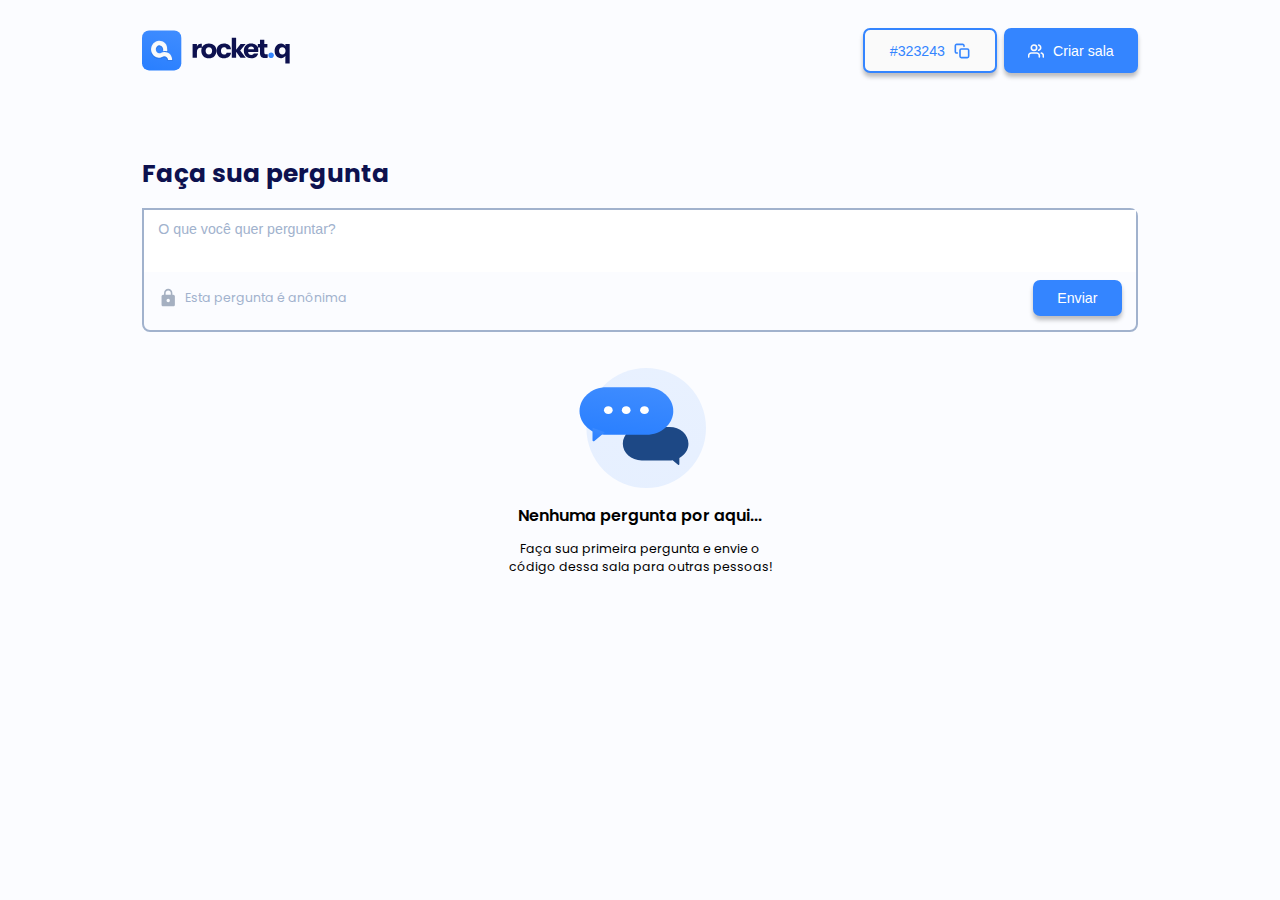
==== room.html @ 060bdb79 "First Commit" ====
<!DOCTYPE html>
<html lang="pt-bt">

<head>
    <meta charset="UTF-8">
    <meta http-equiv="X-UA-Compatible" content="IE=edge">
    <meta name="viewport" content="width=device-width, initial-scale=1.0">

    <!--FONTS-->
    <link rel="preconnect" href="https://fonts.googleapis.com">
    <link rel="preconnect" href="https://fonts.gstatic.com" crossorigin>
    <link href="https://fonts.googleapis.com/css2?family=Poppins:wght@300;400;500;600;700;800;900&display=swap"
        rel="stylesheet">
    <!--/FONTS-->
    <!--CSS-->
    <link rel="stylesheet" href="styles/styles.css">
    <title>Roquet.q-Index</title>
</head>

<body>

    <header class="header-room">
        <div class="container">
            <img src="./assets/img/logo.svg" alt="Logotipo Roquet">

            <div class="button-area">
                <button id="" class="button btn-white">
                    <span id="number-room">#323243</span>
                    <img src="./assets/img/copy.svg" alt="Numero da Sala">
                </button>
                <button href="room.html" class="button btn-blue">
                    <img src="./assets/img/usersW.svg" alt="Criar sala">
                    Criar sala
                </button>
            </div>
        </div>
    </header>
    <main class="main-room">
        <div class="container">
            <section class="questionArea">
                <form action="">
                    <label for="question-text" class="title">Faça sua pergunta</label>
                    <div class="question-box">
                        <textarea name="question-text" id="question-text" style="resize: none;"
                        placeholder="O que você quer perguntar?"></textarea>
                        <div class="question-box-description">
                            <span>
                                <img src="./assets/img/lock_black_24dp.svg" alt="Icone de Cadeado">
                                Esta pergunta é anônima
                            </span>

                            <button class="button btn-blue">Enviar</button>
                        </div>
                    </div>
                </form>
            </section>

            <section class="notQuestion">
                <img src="./assets/img/notQuestion.svg" alt="Não há">
                <h2>
                    Nenhuma pergunta por aqui...
                </h2>
                <p>
                    Faça sua primeira pergunta e envie o código dessa sala para outras pessoas!
                </p>
            </section>
        </div>
    </main>

</body>

</html>
---- styles/styles.css ----
* {
  margin: 0;
  padding: 0;
  box-sizing: border-box;
}

:root {
  --blue: #3485ff;
  --blue-hover: #5699ff;
  --light-blue: #e0ecff;
  --linear: linear-gradient(
    195.96deg,
    #5498ff -122.01%,
    #428eff -8.36%,
    #297fff 98.4%
  );
  --black: #0d114f;
  --white: #fafafa;
  --red: #e83f5b;
  --red-hover: #ea4b65;
  --bg: #fbfcff;
  --overlay: #040911;
  --icons: #a5b0c1;
  --grey: #4d5e77;
  --grey-hover: #8794a7;
  --grey-blue: #a1b2cd;
  --grey-medium: #d3d9e2;
  --grey-light: #e5eaf1;
}

html {
  font-size: 62.5%;
}
html body {
  height: 100vh;
  background-color: var(--bg);
  font-family: "Poppins", sans-serif;
  position: relative;
  overflow: hidden;
}
html body .grid {
  display: grid;
}
html body a {
  text-decoration: none;
}
html body header {
  padding: 3.5rem 16rem;
  display: flex;
  justify-content: space-between;
}
html body header img {
  width: 16.7rem;
}
html body header.header-room {
  padding: 3.2rem 0;
  margin: 0;
}
html body header.header-room .container {
  width: 100%;
  margin: 0 16rem;
  display: flex;
  justify-content: space-between;
}
html body header.header-room .container .button-area {
  display: flex;
  gap: 0.8rem;
}
html body header.header-room .container .button-area button {
  min-width: 134px;
  padding: 11px 16px 11px 16px;
}
html body header.header-room .container .button-area button img {
  width: 1.8rem;
}
html body #bg {
  width: 50vw;
  max-width: 580px;
  height: 100vh;
  position: absolute;
}
html body #bg img {
  width: 100%;
}
html body .balls {
  position: absolute;
  width: 100%;
  height: 100%;
  top: 0;
  display: grid;
  justify-content: flex-end;
}
html body .balls .ball {
  -webkit-clip-path: circle(50% at 50% 50%);
          clip-path: circle(50% at 50% 50%);
  background-color: var(--light-blue);
  position: absolute;
}
html body .balls .ball.top {
  width: 63.35rem;
  height: 63.35rem;
  right: -44rem;
  top: -385px;
}
html body .balls .ball.bottom {
  width: 22.12rem;
  height: 22.12rem;
  right: 5.6rem;
  bottom: -14.8rem;
}
html body .button {
  width: 100%;
  height: 5rem;
  box-shadow: 0px 4px 4px rgba(0, 0, 0, 0.25);
  border-radius: 0.8rem;
  font-size: 1.6rem;
  display: flex;
  justify-content: center;
  align-items: center;
  gap: 1rem;
  cursor: pointer;
}
html body .button.btn-blue {
  background-color: var(--blue);
  color: white;
  border: none;
  transition: 0.4s background;
}
html body .button.btn-blue:hover {
  background-color: var(--blue-hover);
}
html body .button.btn-white {
  background-color: var(--white);
  color: var(--blue);
  border: 2px solid var(--blue);
}
html body main {
  width: 100%;
  position: relative;
  display: flex;
  justify-content: flex-end;
}
html body main .container {
  width: 100%;
  max-width: 36.3rem;
  margin-right: 24.6rem;
  gap: 4rem;
}
html body main .container .separator {
  display: flex;
  align-items: center;
  gap: 1.345rem;
}
html body main .container .separator span {
  font-size: 1.6rem;
  color: var(--grey-blue);
}
html body main .container .separator .line {
  width: 100%;
  height: 2px;
  background-color: var(--light-blue);
}
html body main .container section {
  gap: 2.4rem;
}
html body main .container section .title {
  font-size: 2.8rem;
  font-weight: 700;
  color: var(--black);
}
html body main .container section form {
  display: flex;
  flex-direction: column;
  gap: 1.8rem;
}
html body main .container section input {
  width: 100%;
  height: 4.8rem;
  border: 2px solid var(--grey-blue);
  border-radius: 0.8rem;
  color: var(--grey-blue);
  padding-left: 1.6rem;
  font-size: 1.6rem;
}
html body main.create-room {
  transform: translateY(60%);
}
html body main.main-room {
  justify-content: start;
  width: 100%;
}
html body main.main-room .container {
  margin: 0 16rem;
  max-width: none;
  width: 100%;
  display: flex;
  flex-direction: column;
}
html body main.main-room .container section.questionArea {
  font-size: 1.4rem;
}
html body main.main-room .container section.questionArea form .question-box {
  border: 2px solid var(--grey-blue);
  border-radius: 0px 8px 8px 8px;
  width: 100%;
  min-height: 14rem;
  color: var(--grey-blue);
}
html body main.main-room .container section.questionArea form .question-box textarea {
  width: 100%;
  min-height: 7rem;
  border: none;
  padding: 1.2rem 1.6rem;
  outline: none;
  font-size: 1.6rem;
  font-family: "Open Sans", sans-serif;
  color: var(--grey-blue);
}
html body main.main-room .container section.questionArea form .question-box textarea::-moz-placeholder {
  color: var(--grey-blue);
}
html body main.main-room .container section.questionArea form .question-box textarea:-ms-input-placeholder {
  color: var(--grey-blue);
}
html body main.main-room .container section.questionArea form .question-box textarea::placeholder {
  color: var(--grey-blue);
}
html body main.main-room .container section.questionArea form .question-box .question-box-description {
  display: flex;
  width: 100%;
  height: 30%;
  align-items: center;
  justify-content: space-between;
  padding: 0 1.6rem;
}
html body main.main-room .container section.questionArea form .question-box .question-box-description span {
  display: flex;
  align-items: center;
  gap: 0.6rem;
  padding: 1.2rem 0;
}
html body main.main-room .container section.questionArea form .question-box .question-box-description .button {
  width: 10rem;
  height: 4rem;
}
html body main.main-room .container section.notQuestion {
  align-self: center;
  text-align: center;
  max-width: 277px;
}
html body main.main-room .container section.notQuestion img {
  width: 14.9rem;
}
html body main.main-room .container section.notQuestion h2 {
  padding: 1.3rem 0;
  font-size: 1.8rem;
  font-weight: 600;
}
html body main.main-room .container section.notQuestion p {
  font-size: 1.4rem;
  font-weight: 400;
}

@media (max-width: 1366px) {
  html {
    font-size: 55.5%;
  }
}
@media (min-width: 1367px) {
  main {
    top: 10vh;
  }

  html body #bg {
    max-width: 780px;
  }
}
@media (min-width: 960px) {
  html body main.main-room {
    top: 6vh;
  }
}
@media (max-width: 960px) {
  main {
    top: 5vh;
  }

  #bg {
    display: none;
  }

  html body main {
    justify-content: center;
  }

  html body main .container {
    margin-right: 0;
  }

  html body header.header-room .container {
    margin: 0px 10rem;
  }

  html body main.main-room .container {
    margin: 0 10rem;
  }
}
@media (max-width: 660px) {
  html {
    font-size: 45%;
  }

  html body header.header-room .container {
    margin: 0px 5rem;
    flex-direction: column;
    align-items: center;
    gap: 30px;
  }

  html body main.main-room .container {
    margin: 0 5rem;
  }
}
@media (max-width: 420px) {
  html body header.header-room .container {
    margin: 0px 0rem;
  }
}/*# sourceMappingURL=styles.css.map */
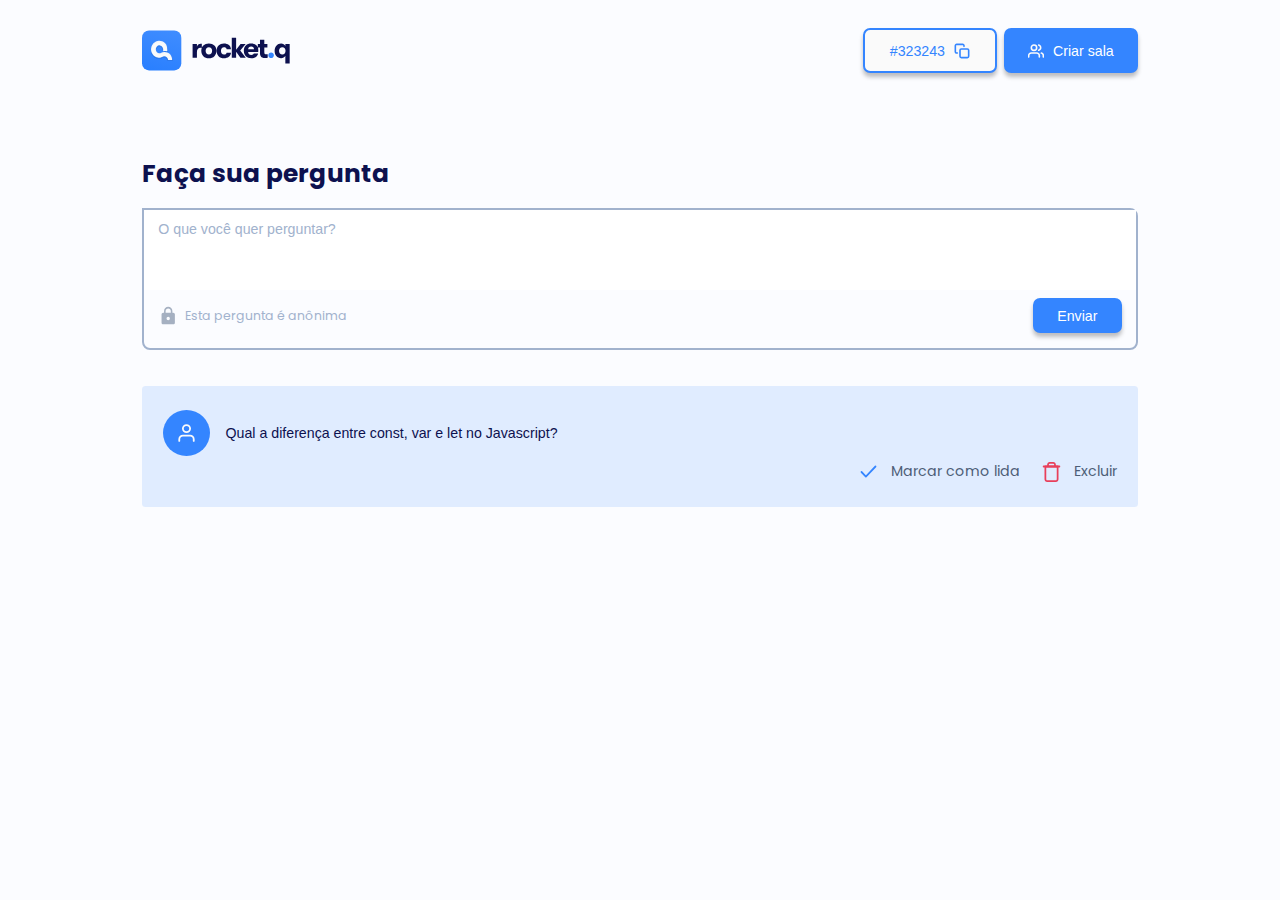
==== commit f104dbbc: "Question Box Add" ====
--- a/room.html
+++ b/room.html
@@ -42,7 +42,7 @@
                     <label for="question-text" class="title">Faça sua pergunta</label>
                     <div class="question-box">
                         <textarea name="question-text" id="question-text" style="resize: none;"
-                        placeholder="O que você quer perguntar?"></textarea>
+                            placeholder="O que você quer perguntar?"></textarea>
                         <div class="question-box-description">
                             <span>
                                 <img src="./assets/img/lock_black_24dp.svg" alt="Icone de Cadeado">
@@ -55,7 +55,7 @@
                 </form>
             </section>
 
-            <section class="notQuestion">
+            <section class="notQuestion isQuestion">
                 <img src="./assets/img/notQuestion.svg" alt="Não há">
                 <h2>
                     Nenhuma pergunta por aqui...
@@ -64,6 +64,20 @@
                     Faça sua primeira pergunta e envie o código dessa sala para outras pessoas!
                 </p>
             </section>
+
+            <section class="questionsList">
+                <div class="questionListItem">
+                    <div class="questionItemHeader">
+                        <img src="./assets/img/Avatar.svg" alt="Avatar da pessoa que fez a pergunta anônima"
+                            class="avatarQuestion">
+                        <span class="question">Qual a diferença entre const, var e let no Javascript?</span>
+                    </div>
+                    <div class="questionItemButtons">
+                        <span class="readMarker"><img src="./assets/img/check.svg" alt="Marcar como lida">Marcar como lida</span>
+                        <span class="readMarker"><img src="./assets/img/trash.svg" alt="Excluir mensagem">Excluir</span>
+                    </div>
+                </div>
+            </section>
         </div>
     </main>
 
--- a/styles/styles.css
+++ b/styles/styles.css
@@ -36,7 +36,6 @@
   background-color: var(--bg);
   font-family: "Poppins", sans-serif;
   position: relative;
-  overflow: hidden;
 }
 html body .grid {
   display: grid;
@@ -182,6 +181,10 @@
   padding-left: 1.6rem;
   font-size: 1.6rem;
 }
+html body main .container section input:focus {
+  border: 2px solid var(--blue);
+  outline: none;
+}
 html body main.create-room {
   transform: translateY(60%);
 }
@@ -203,18 +206,18 @@
   border: 2px solid var(--grey-blue);
   border-radius: 0px 8px 8px 8px;
   width: 100%;
-  min-height: 14rem;
+  min-height: 16rem;
   color: var(--grey-blue);
 }
 html body main.main-room .container section.questionArea form .question-box textarea {
   width: 100%;
-  min-height: 7rem;
+  min-height: 9rem;
   border: none;
   padding: 1.2rem 1.6rem;
   outline: none;
   font-size: 1.6rem;
   font-family: "Open Sans", sans-serif;
-  color: var(--grey-blue);
+  color: var(--black);
 }
 html body main.main-room .container section.questionArea form .question-box textarea::-moz-placeholder {
   color: var(--grey-blue);
@@ -248,6 +251,9 @@
   text-align: center;
   max-width: 277px;
 }
+html body main.main-room .container section.notQuestion.isQuestion {
+  display: none;
+}
 html body main.main-room .container section.notQuestion img {
   width: 14.9rem;
 }
@@ -260,6 +266,54 @@
   font-size: 1.4rem;
   font-weight: 400;
 }
+html body main.main-room .container section.questionsList {
+  display: grid;
+  gap: 0.8rem;
+  margin-bottom: 3.4rem;
+}
+html body main.main-room .container section.questionsList .questionListItem {
+  width: 100%;
+  min-height: 13.6rem;
+  background-color: var(--light-blue);
+  display: grid;
+  padding: 2.4rem;
+  border-radius: 0.4rem;
+}
+html body main.main-room .container section.questionsList .questionListItem .questionItemHeader {
+  width: 100%;
+  display: flex;
+  align-items: center;
+  gap: 1.8rem;
+}
+html body main.main-room .container section.questionsList .questionListItem .questionItemHeader span.question {
+  font-family: sans-serif;
+  font-size: 1.6rem;
+  color: var(--black);
+}
+html body main.main-room .container section.questionsList .questionListItem .questionItemHeader img {
+  width: 5.2rem;
+}
+html body main.main-room .container section.questionsList .questionListItem .questionItemButtons {
+  width: 100%;
+  display: flex;
+  justify-content: flex-end;
+  gap: 2.4rem;
+}
+html body main.main-room .container section.questionsList .questionListItem .questionItemButtons span {
+  display: flex;
+  align-items: center;
+  font-size: 1.6rem;
+  color: var(--grey);
+  gap: 1.3rem;
+  cursor: pointer;
+  transition: 0.3s opacity;
+}
+html body main.main-room .container section.questionsList .questionListItem .questionItemButtons span:hover {
+  opacity: 0.7;
+}
+html body main.main-room .container section.questionsList .questionListItem .questionItemButtons span img {
+  width: 2.4rem;
+}
 
 @media (max-width: 1366px) {
   html {
@@ -267,12 +321,26 @@
   }
 }
 @media (min-width: 1367px) {
+  body {
+    overflow: hidden;
+  }
+
   main {
     top: 10vh;
   }
 
   html body #bg {
     max-width: 780px;
+  }
+}
+@media (max-width: 1024px) {
+  body {
+    overflow-x: hidden;
+  }
+}
+@media (min-width: 1024px) {
+  body {
+    overflow: hidden;
   }
 }
 @media (min-width: 960px) {
